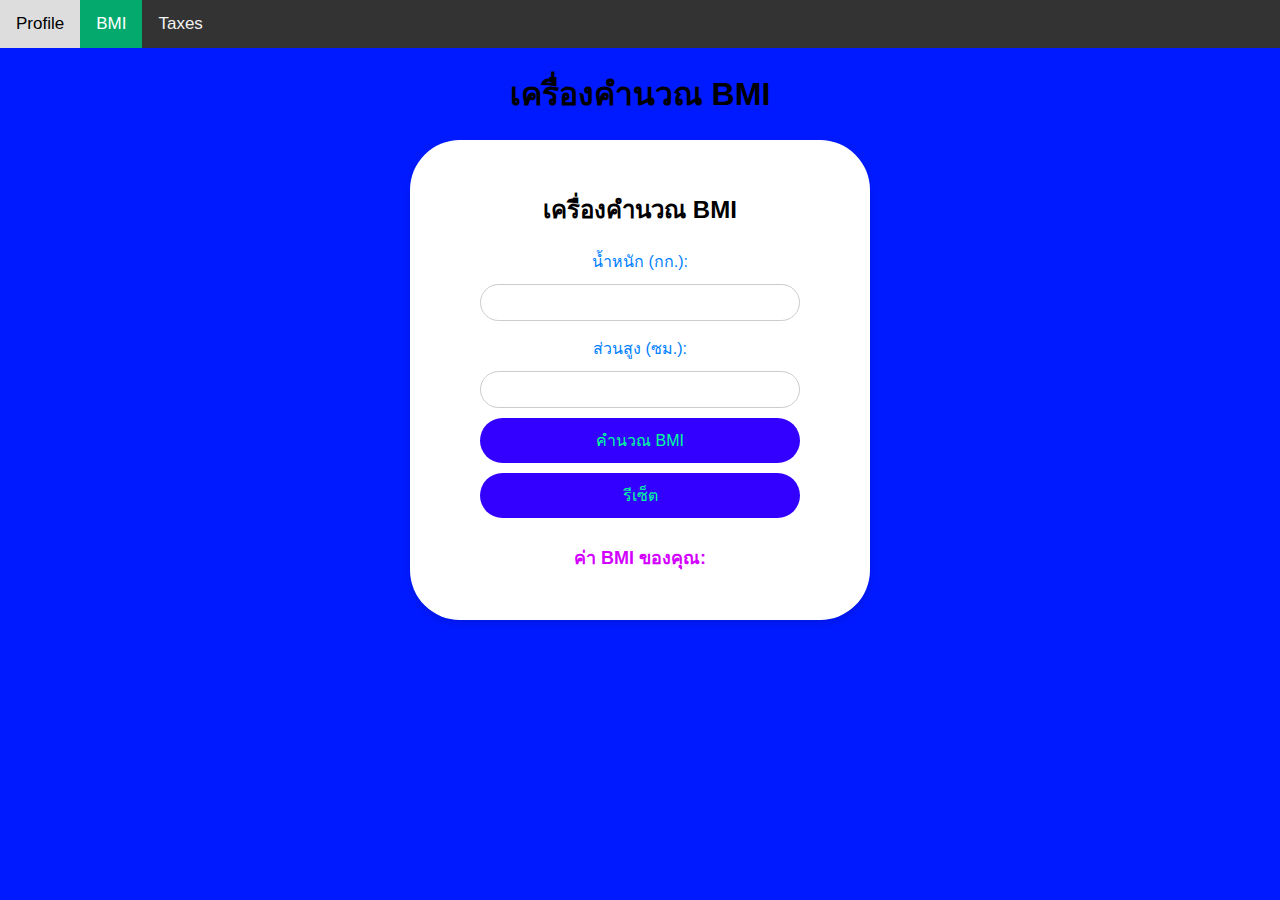
==== index.html @ e3cd7e8a "Update and rename BMI.html to index.html" ====
<!DOCTYPE html>
<html lang="th" data-theme="light">
<head>
    <meta charset="UTF-8">
    <meta name="viewport" content="width=device-width, initial-scale=1.0">
    <title>เครื่องคำนวณ BMI</title>
    <style>
        body {
            font-family: Arial, sans-serif;
            margin: 0;
            padding: 0;
            background-color: #001aff;
        }

        h1 {
            text-align: center;
            color: #000000;
            margin-top: 20px;
        }

        .form-container {
            max-width: 400px;
            margin: 20px auto;
            padding: 30px;
            background-color: #fff;
            border-radius: 50px;
            box-shadow: 0 4px 6px rgba(0, 0, 0, 0.1);
            text-align: center;
        }

        label {
            display: block;
            margin: 10px 0 5px;
            color: #0080ff;
        }

        input[type="number"], input[type="submit"], input[type="reset"] {
            width: 80%;
            padding: 10px;
            margin: 5px 0;
            border-radius: 50px; 
            border: 1px solid #ccc;
            box-sizing: border-box;
        }

        input[type="submit"], input[type="reset"] {
            background-color: #3300ff;
            color: rgb(0, 255, 153);
            border: none;
            cursor: pointer;
            font-size: 16px;
            transition: background-color 0.3s;
        }

        input[type="submit"]:hover, input[type="reset"]:hover {
            background-color: #0099ff;
        }

        .result {
            margin-top: 20px;
        }

        .result h3 {
            font-size: 18px;
            color: #d400ff;
        }

        .category {
            font-size: 20px;
            font-weight: bold;
            color: #1100ff;
            margin-top: 10px;
        }

        .error {
            color: rgb(0, 8, 255);
            font-weight: bold;
        }

        .topnav {
            overflow: hidden;
            background-color: #333;
        }

        .topnav a {
            float: left;
            color: #f2f2f2;
            text-align: center;
            padding: 14px 16px;
            text-decoration: none;
            font-size: 17px;
        }

        .topnav a:hover {
            background-color: #ddd;
            color: black;
        }

        .topnav a.active {
            background-color: #04AA6D;
            color: white;
        }
    </style>
</head>
<body>
    <div class="topnav">
        <a href="./name.html">Profile</a>
        <a class="active" chref="./BMI.html">BMI</a>
        <a href="./Taxes.html">Taxes</a>
    </div>
    <h1>เครื่องคำนวณ BMI</h1>
    <div class="form-container">
        <h2>เครื่องคำนวณ BMI</h2>
        <form id="bmiForm">
            <label for="weight">น้ำหนัก (กก.):</label>
            <input type="number" id="weight" step="0.1" required>

            <label for="height">ส่วนสูง (ซม.):</label>
            <input type="number" id="height" required>

            <input type="submit" value="คำนวณ BMI">
            <input type="reset" value="รีเซ็ต">
        </form>

        <div class="result">
            <h3>ค่า BMI ของคุณ: <span id="bmiValue"></span></h3>
            <h3 id="bmiCategory" class="category"></h3>
            <p id="bmiError" class="error"></p>
        </div>
    </div>

    <script src="./JS/BMI.js"></script>
</body>
</html>
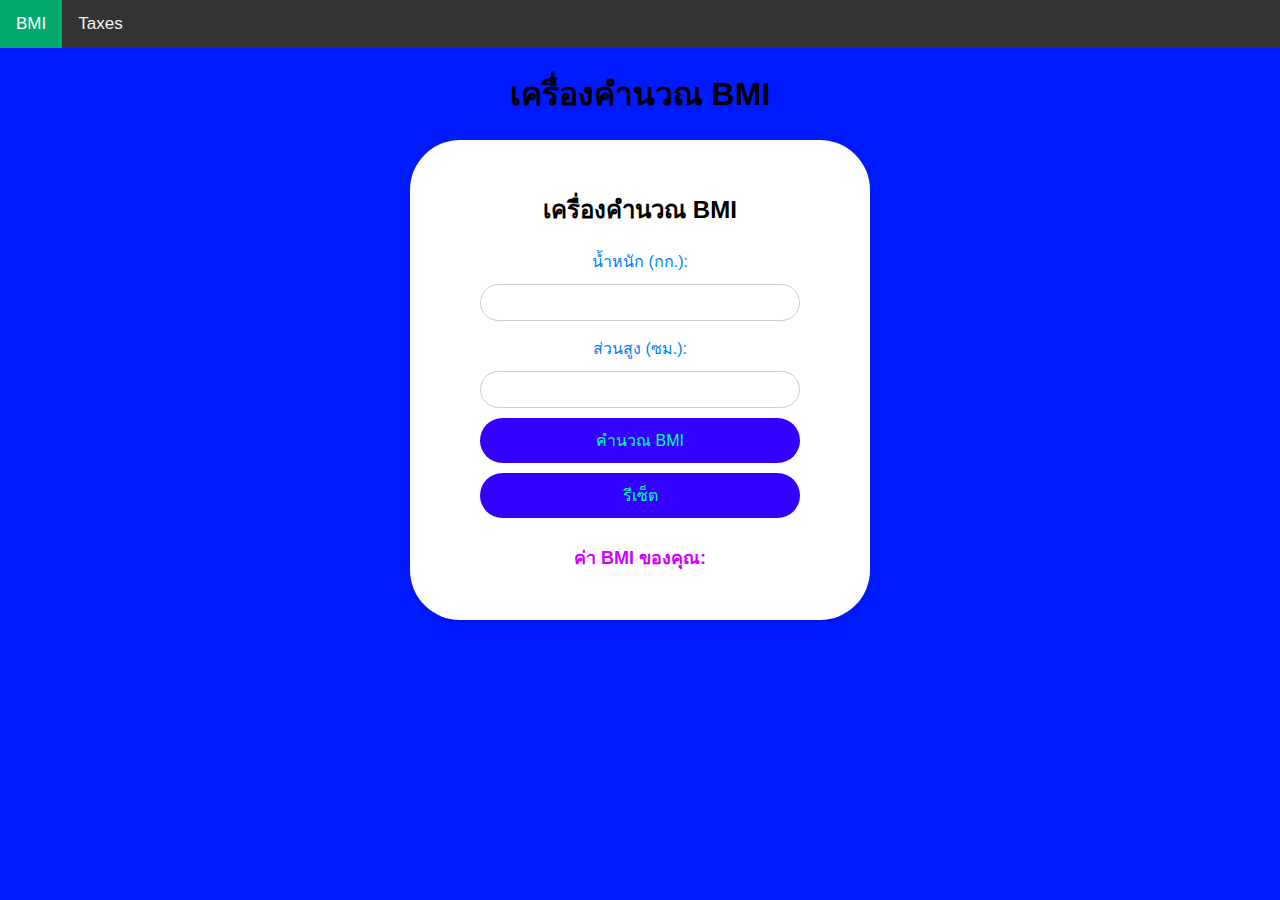
==== commit cdfdf04c: "Update index.html" ====
--- a/index.html
+++ b/index.html
@@ -104,9 +104,8 @@
 </head>
 <body>
     <div class="topnav">
-        <a href="./name.html">Profile</a>
-        <a class="active" chref="./BMI.html">BMI</a>
-        <a href="./Taxes.html">Taxes</a>
+        <a class="active" chref="./index.html">BMI</a>
+        <a href="./index.htm">Taxes</a>
     </div>
     <h1>เครื่องคำนวณ BMI</h1>
     <div class="form-container">
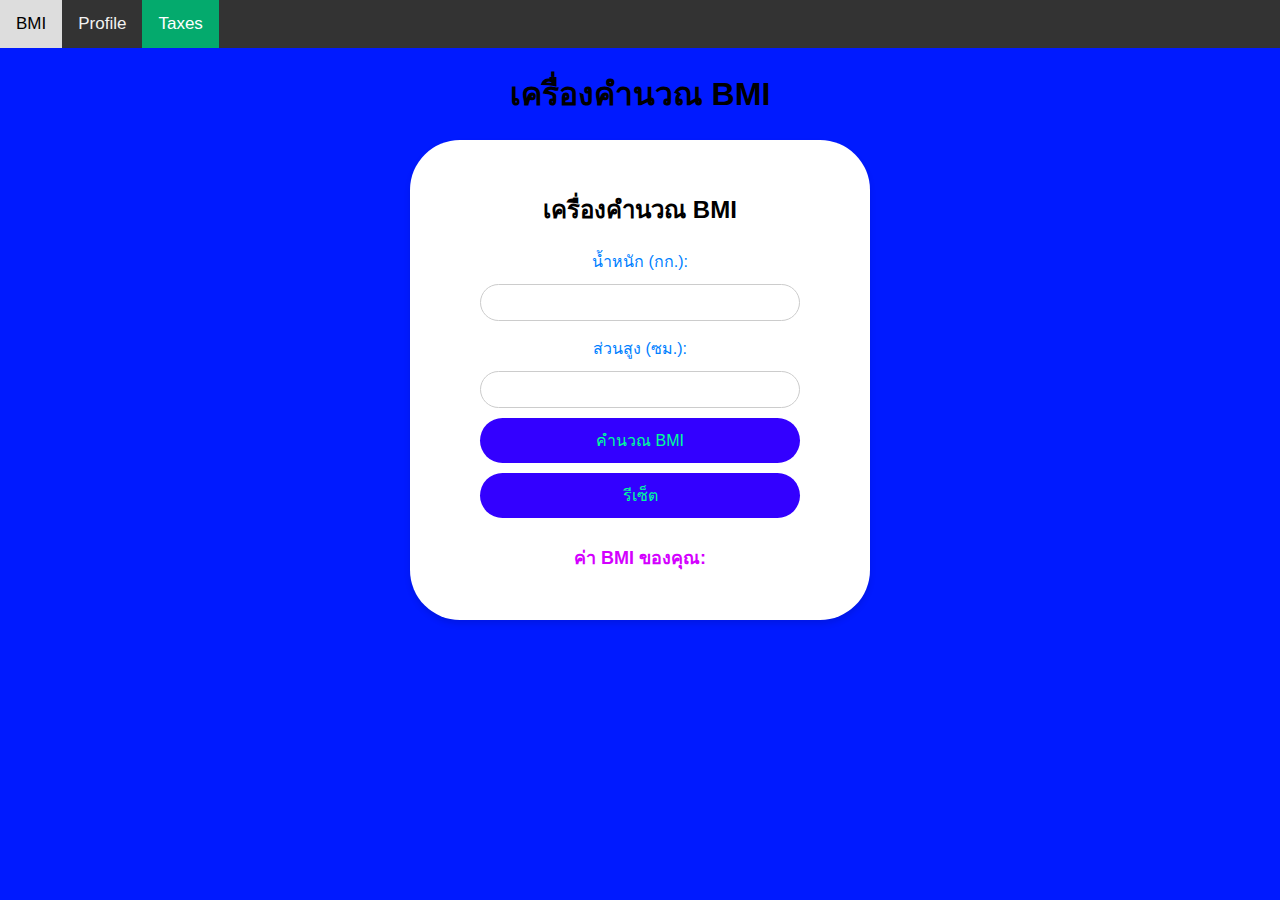
==== commit 49673d11: "Update index.html" ====
--- a/index.html
+++ b/index.html
@@ -104,8 +104,9 @@
 </head>
 <body>
     <div class="topnav">
-        <a class="active" chref="./index.html">BMI</a>
-        <a href="./index.htm">Taxes</a>
+        <a href="./index.html">BMI</a>
+        <a href="https://thiti224.github.io/Profile/?authuser=0">Profile</a>
+        <a class="active" href="./index.htm">Taxes</a>
     </div>
     <h1>เครื่องคำนวณ BMI</h1>
     <div class="form-container">
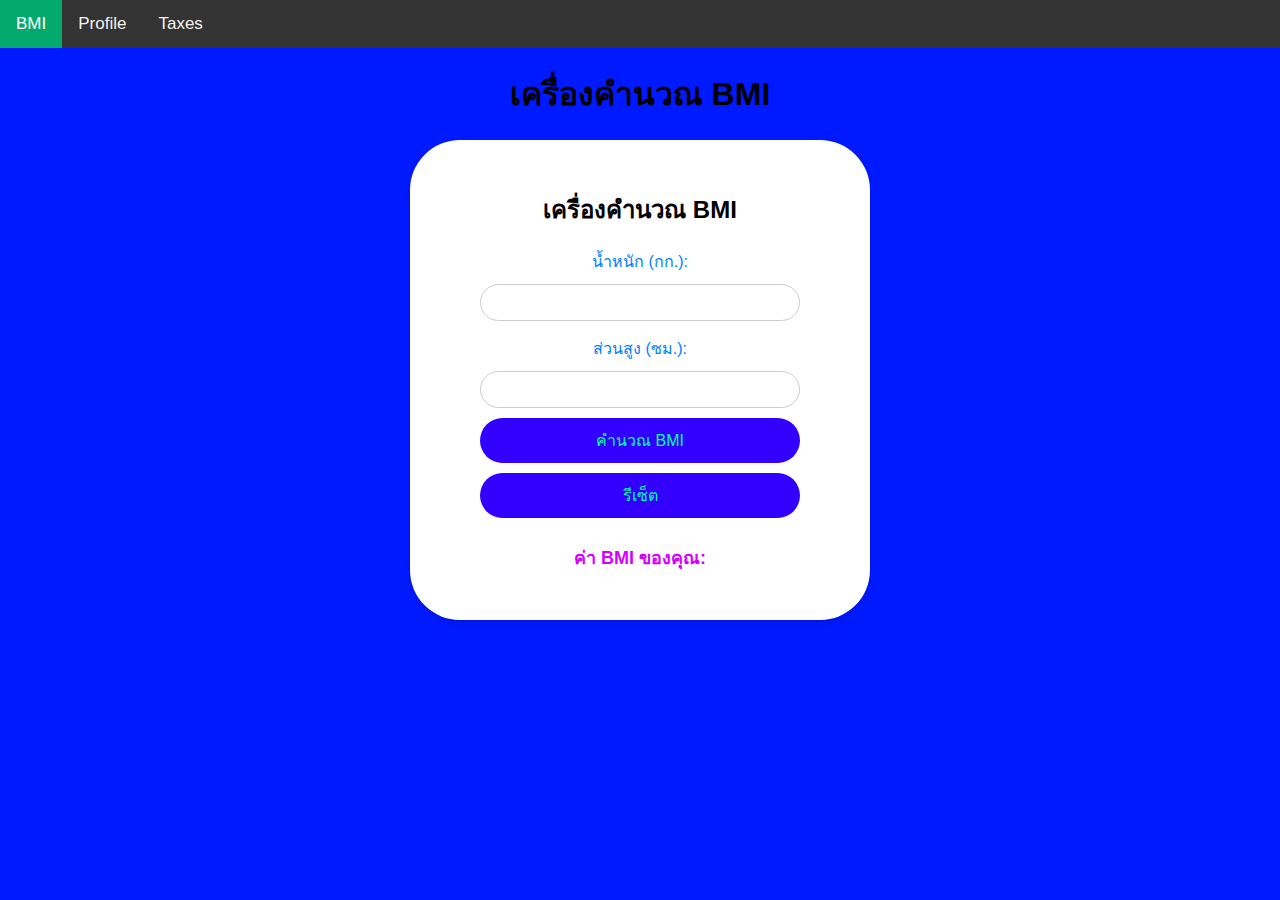
==== commit 7366fe67: "Update index.html" ====
--- a/index.html
+++ b/index.html
@@ -104,9 +104,9 @@
 </head>
 <body>
     <div class="topnav">
-        <a href="./index.html">BMI</a>
+        <a class="active" href="./index.html">BMI</a>
         <a href="https://thiti224.github.io/Profile/?authuser=0">Profile</a>
-        <a class="active" href="./index.htm">Taxes</a>
+        <a href="./index.htm">Taxes</a>
     </div>
     <h1>เครื่องคำนวณ BMI</h1>
     <div class="form-container">
